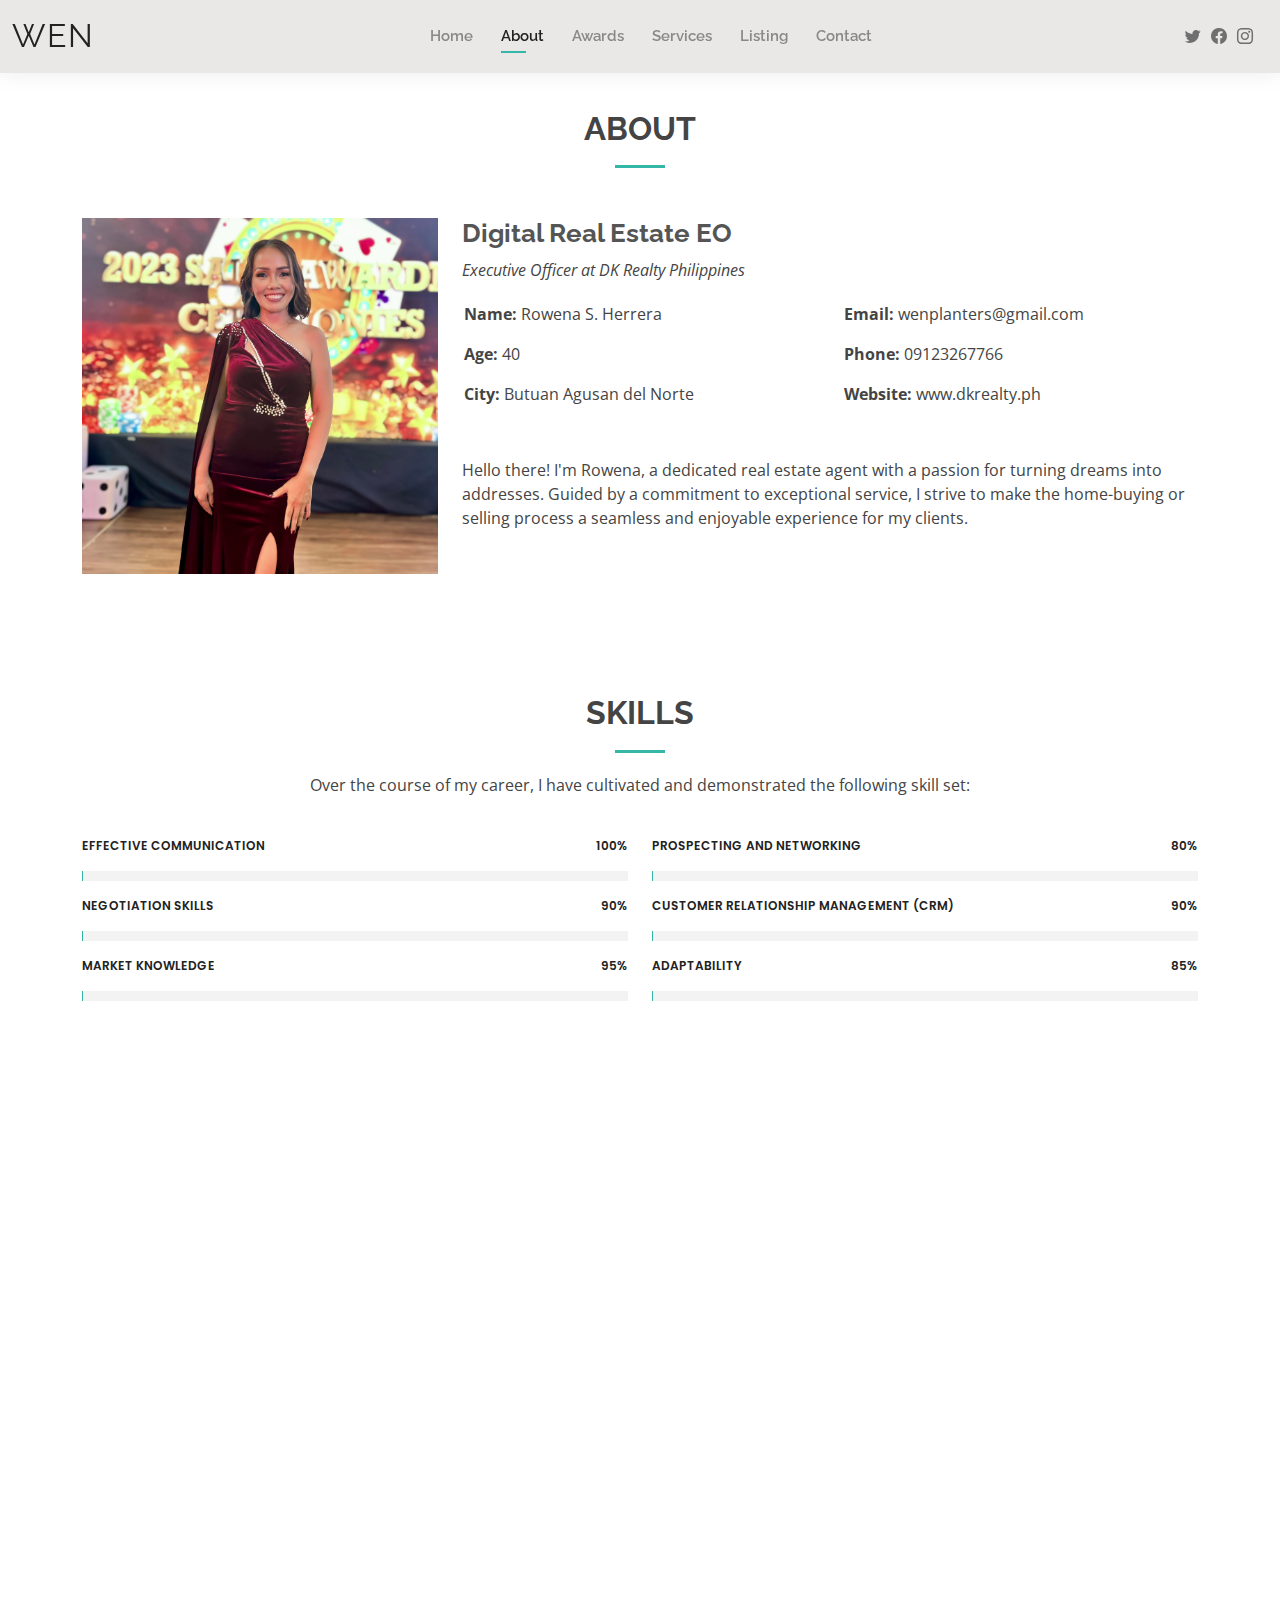
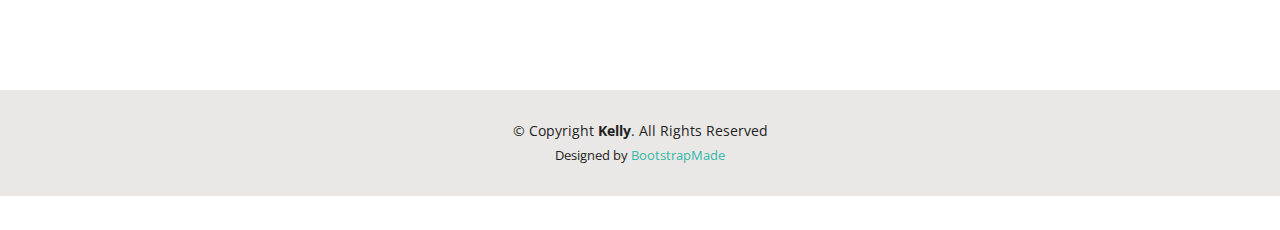
==== about.html @ b5c76824 "First Commit" ====
<!DOCTYPE html>
<html lang="en">

<head>
  <meta charset="utf-8">
  <meta content="width=device-width, initial-scale=1.0" name="viewport">

  <title>Personal Landing Page</title>
  <meta content="" name="description">
  <meta content="" name="keywords">

  <!-- Favicons -->
  <link href="assets/img/icon.png" rel="icon">
  <link href="assets/img/apple-touch-icon.png" rel="apple-touch-icon">

  <!-- Google Fonts -->
  <link href="https://fonts.googleapis.com/css?family=Open+Sans:300,300i,400,400i,600,600i,700,700i|Raleway:300,300i,400,400i,500,500i,600,600i,700,700i|Poppins:300,300i,400,400i,500,500i,600,600i,700,700i" rel="stylesheet">

  <!-- Vendor CSS Files -->
  <link href="assets/vendor/aos/aos.css" rel="stylesheet">
  <link href="assets/vendor/bootstrap/css/bootstrap.min.css" rel="stylesheet">
  <link href="assets/vendor/bootstrap-icons/bootstrap-icons.css" rel="stylesheet">
  <link href="assets/vendor/boxicons/css/boxicons.min.css" rel="stylesheet">
  <link href="assets/vendor/glightbox/css/glightbox.min.css" rel="stylesheet">
  <link href="assets/vendor/swiper/swiper-bundle.min.css" rel="stylesheet">

  <!-- Template Main CSS File -->
  <link href="assets/css/style.css" rel="stylesheet">

  <!-- =======================================================
  * Template Name: Kelly
  * Updated: Jan 09 2024 with Bootstrap v5.3.2
  * Template URL: https://bootstrapmade.com/kelly-free-bootstrap-cv-resume-html-template/
  * Author: BootstrapMade.com
  * License: https://bootstrapmade.com/license/
  ======================================================== -->
</head>

<body>

  <!-- ======= Header ======= -->
  <header id="header" class="fixed-top">
    <div class="container-fluid d-flex justify-content-between align-items-center">

      <h1 class="logo me-auto me-lg-0"><a href="index.html">Wen</a></h1>
      <!-- Uncomment below if you prefer to use an image logo -->
      <!-- <a href="index.html" class="logo"><img src="assets/img/logo.png" alt="" class="img-fluid"></a>-->

      <nav id="navbar" class="navbar order-last order-lg-0">
        <ul>
          <li><a  href="index.html">Home</a></li>
          <li><a class="active" href="about.html">About</a></li>
          <li><a href="resume.html">Awards</a></li>
          <li><a href="services.html">Services</a></li>
          <li><a  href="portfolio.html">Listing</a></li>
          <li><a href="contact.html">Contact</a></li>
        </ul>
        <i class="bi bi-list mobile-nav-toggle"></i>
      </nav><!-- .navbar -->

      <div class="header-social-links">
        <a href="#" class="twitter"><i class="bi bi-twitter"></i></a>
        <a href="https://www.facebook.com/rowena.herrera.5" class="facebook"><i class="bi bi-facebook"></i></a>
        <a href="#" class="instagram"><i class="bi bi-instagram"></i></a>
      </div>

    </div>

  </header><!-- End Header -->

  <main id="main">

    <!-- ======= About Section ======= -->
    <section id="about" class="about">
      <div class="container" data-aos="fade-up">

        <div class="section-title">
          <h2>About</h2>
          
        </div>

        <div class="row">
          <div class="col-lg-4">
            <img src="assets/img/rowena.jpeg" class="img-fluid" alt="">
          </div>
          <div class="col-lg-8 pt-4 pt-lg-0 content">
            <h3> Digital Real Estate EO</h3>
            <p class="fst-italic">
              Executive Officer at DK Realty Philippines
            </p>
            <div class="row">
              <div class="col-lg-6">
                <ul>
                  <li><i class="bi bi-rounded-right"></i> <strong>Name:</strong> Rowena S. Herrera</li>
                  <li><i class="bi bi-rounded-right"></i> <strong>Age:</strong> 40</li>
                  <li><i class="bi bi-rounded-right"></i> <strong>City:</strong> Butuan Agusan del Norte
                  </li>
                  
                </ul>
              </div>
              <div class="col-lg-6">
                <ul>
                  <li><i class="bi bi-rounded-right"></i> <strong>Email:</strong> wenplanters@gmail.com</li>
                  <li><i class="bi bi-rounded-right"></i> <strong>Phone:</strong> 09123267766</li>
                  <li><i class="bi bi-rounded-right"></i> <strong>Website:</strong> www.dkrealty.ph</li>
                  
                </ul>
              </div>
            </div>
            <br>
            <p>
              Hello there! I'm Rowena, a dedicated real estate agent with a passion for turning dreams into addresses. Guided by a commitment to exceptional service, I strive to make the home-buying or selling process a seamless and enjoyable experience for my clients.
            </p>
          </div>
        </div>

      </div>
    </section><!-- End About Section -->

    <!-- ======= Skills Section ======= -->
    <section id="skills" class="skills">
      <div class="container" data-aos="fade-up">

        <div class="section-title">
          <h2>Skills</h2>
          <p>
            Over the course of my career, I have cultivated and demonstrated the following skill set:
          </p>
        </div>

        <div class="row skills-content">

          <div class="col-lg-6">

            <div class="progress">
              <span class="skill">Effective Communication <i class="val">100%</i></span>
              <div class="progress-bar-wrap">
                <div class="progress-bar" role="progressbar" aria-valuenow="100" aria-valuemin="0" aria-valuemax="100"></div>
              </div>
            </div>

            <div class="progress">
              <span class="skill">Negotiation Skills <i class="val">90%</i></span>
              <div class="progress-bar-wrap">
                <div class="progress-bar" role="progressbar" aria-valuenow="90" aria-valuemin="0" aria-valuemax="100"></div>
              </div>
            </div>

            <div class="progress">
              <span class="skill">Market Knowledge <i class="val">95%</i></span>
              <div class="progress-bar-wrap">
                <div class="progress-bar" role="progressbar" aria-valuenow="95" aria-valuemin="0" aria-valuemax="100"></div>
              </div>
            </div>

          </div>

          <div class="col-lg-6">

            <div class="progress">
              <span class="skill">Prospecting and Networking <i class="val">80%</i></span>
              <div class="progress-bar-wrap">
                <div class="progress-bar" role="progressbar" aria-valuenow="80" aria-valuemin="0" aria-valuemax="100"></div>
              </div>
            </div>

            <div class="progress">
              <span class="skill">Customer Relationship Management (CRM) <i class="val">90%</i></span>
              <div class="progress-bar-wrap">
                <div class="progress-bar" role="progressbar" aria-valuenow="90" aria-valuemin="0" aria-valuemax="100"></div>
              </div>
            </div>

            <div class="progress">
              <span class="skill">Adaptability <i class="val">85%</i></span>
              <div class="progress-bar-wrap">
                <div class="progress-bar" role="progressbar" aria-valuenow="85" aria-valuemin="0" aria-valuemax="100"></div>
              </div>
            </div>

          </div>

        </div>

      </div>
    </section><!-- End Skills Section -->

    

    <!-- ======= Testimonials Section ======= -->
    <section id="testimonials" class="testimonials">
      <div class="container" data-aos="fade-up">

        <div class="section-title">
          <h2>Testimonials</h2>
          <p>
            Discover the voices of those who are ready to share their testimonials:
          </p>
        </div>

        <div class="testimonials-slider swiper" data-aos="fade-up" data-aos-delay="100">
          <div class="swiper-wrapper">

            <div class="swiper-slide">
              <div class="testimonial-item">
                <img src="assets/img/testimonials/dimple.jpeg" class="testimonial-img" alt="">
                <h3>Rosianni Grace Daquipil Agravante-Madrona</h3>
                <h4>Ceo &amp; Founder</h4>
                <p>
                  <i class="bx bxs-quote-alt-left quote-icon-left"></i>
                  An exceptional realtor who, despite life's challenges, continues to rise above adversity. With years of experience, Rowena stands resilient and unwavering, delivering excellence in the world of real estate.
                  <i class="bx bxs-quote-alt-right quote-icon-right"></i>
                </p>
              </div>
            </div><!-- End testimonial item -->

            <div class="swiper-slide">
              <div class="testimonial-item">
                <img src="assets/img/testimonials/Relyn.jpeg" class="testimonial-img" alt="">
                <h3>Relyn Moreno</h3>
                <h4>Client</h4>
                <p>
                  <i class="bx bxs-quote-alt-left quote-icon-left"></i>
                  Finding my ideal home became a joyous journey with Rowena as my realtor. Her expert techniques and skills transformed the process into a seamless experience. I'm truly satisfied and grateful for Rowena's dedication, making the quest for my dream home a reality
                  <i class="bx bxs-quote-alt-right quote-icon-right"></i>
                </p>
              </div>
            </div><!-- End testimonial item -->

            <div class="swiper-slide">
              <div class="testimonial-item">
                <img src="assets/img/testimonials/mona2.jpeg" class="testimonial-img" alt="">
                <h3>Mona Liza Abucayon</h3>
                <h4>Real Estate Brooker & Appraiser</h4>
                <p>
                  <i class="bx bxs-quote-alt-left quote-icon-left"></i>
                  Collaborating with Rowena is a joy, not only for their exceptional real estate skills but also for their warm and approachable personality. A true professional with a delightful touch.
                  <i class="bx bxs-quote-alt-right quote-icon-right"></i>
                </p>
              </div>
            </div><!-- End testimonial item -->

            <div class="swiper-slide">
              <div class="testimonial-item">
                <img src="assets/img/testimonials/nimrod.jpeg" class="testimonial-img" alt="">
                <h3>Nimrod Smith</h3>
                <h4>Client</h4>
                <p>
                  <i class="bx bxs-quote-alt-left quote-icon-left"></i>
                  I'm truly grateful for the advice and technical expertise provided by Rowena. As a client, navigating the complexities of real estate was made smoother with their insightful guidance. It's reassuring to have a realtor who not only understands the technicalities but also offers invaluable advice. Thank you for making the process seamless and successful!
                  <i class="bx bxs-quote-alt-right quote-icon-right"></i>
                </p>
              </div>
            </div><!-- End testimonial item -->

            <div class="swiper-slide">
              <div class="testimonial-item">
                <img src="assets/img/testimonials/milagros.jpeg" class="testimonial-img" alt="">
                <h3>Milagros Sera-Adorable  </h3>
                <h4>Real Estate Agent</h4>
                <p>
                  <i class="bx bxs-quote-alt-left quote-icon-left"></i>
                  Training under Rowena has been a transformative experience. I'm grateful for the guidance and expertise she have shared. Her mentorship has equipped me with valuable skills and insights, and I'm appreciative of the opportunities for growth in the real estate field.
                  <i class="bx bxs-quote-alt-right quote-icon-right"></i>
                </p>
              </div>
            </div><!-- End testimonial item -->

          </div>
          <div class="swiper-pagination"></div>
        </div>

      </div>
    </section><!-- End Testimonials Section -->

  </main><!-- End #main -->

  <!-- ======= Footer ======= -->
  <footer id="footer">
    <div class="container">
      <div class="copyright">
        &copy; Copyright <strong><span>Kelly</span></strong>. All Rights Reserved
      </div>
      <div class="credits">
        <!-- All the links in the footer should remain intact. -->
        <!-- You can delete the links only if you purchased the pro version. -->
        <!-- Licensing information: https://bootstrapmade.com/license/ -->
        <!-- Purchase the pro version with working PHP/AJAX contact form: https://bootstrapmade.com/kelly-free-bootstrap-cv-resume-html-template/ -->
        Designed by <a href="https://bootstrapmade.com/">BootstrapMade</a>
      </div>
    </div>
  </footer><!-- End  Footer -->

  <div id="preloader"></div>
  <a href="#" class="back-to-top d-flex align-items-center justify-content-center"><i class="bi bi-arrow-up-short"></i></a>

  <!-- Vendor JS Files -->
  <script src="assets/vendor/purecounter/purecounter_vanilla.js"></script>
  <script src="assets/vendor/aos/aos.js"></script>
  <script src="assets/vendor/bootstrap/js/bootstrap.bundle.min.js"></script>
  <script src="assets/vendor/glightbox/js/glightbox.min.js"></script>
  <script src="assets/vendor/isotope-layout/isotope.pkgd.min.js"></script>
  <script src="assets/vendor/swiper/swiper-bundle.min.js"></script>
  <script src="assets/vendor/waypoints/noframework.waypoints.js"></script>
  <script src="assets/vendor/php-email-form/validate.js"></script>

  <!-- Template Main JS File -->
  <script src="assets/js/main.js"></script>

</body>

</html>
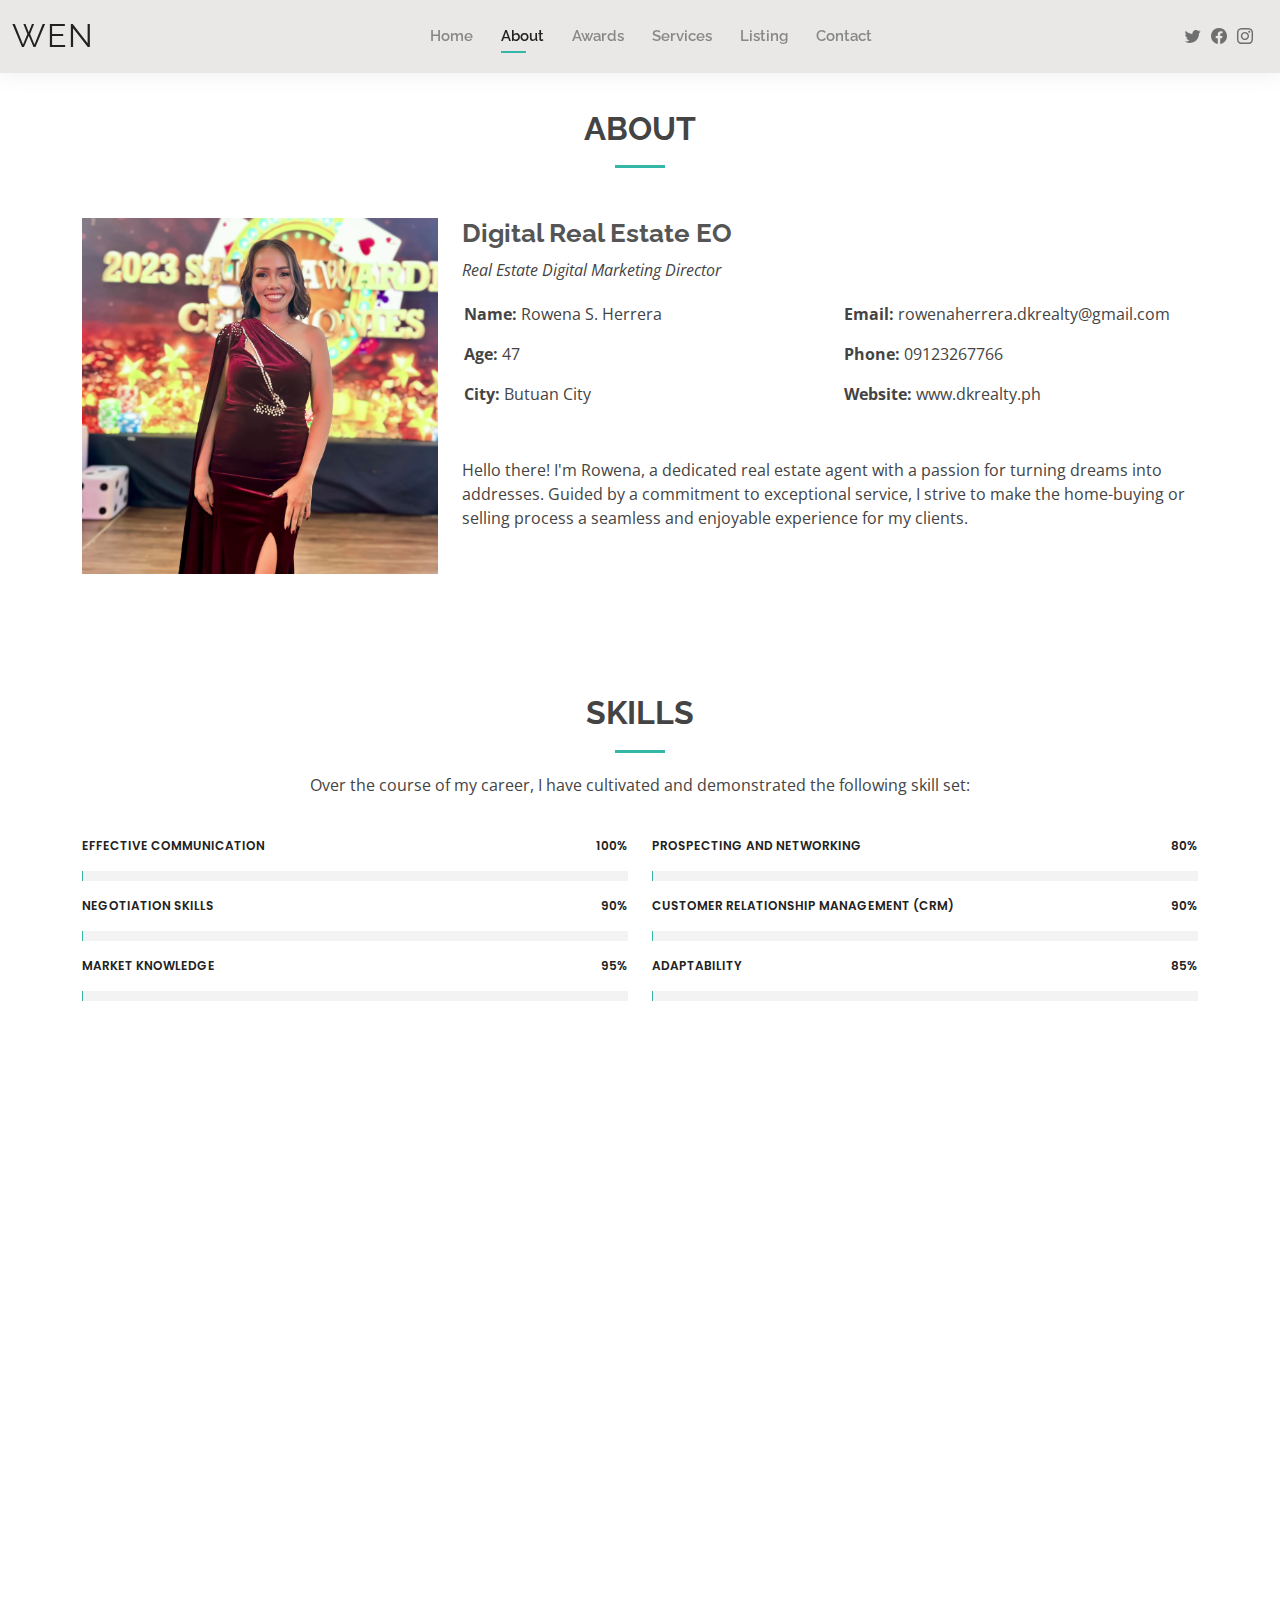
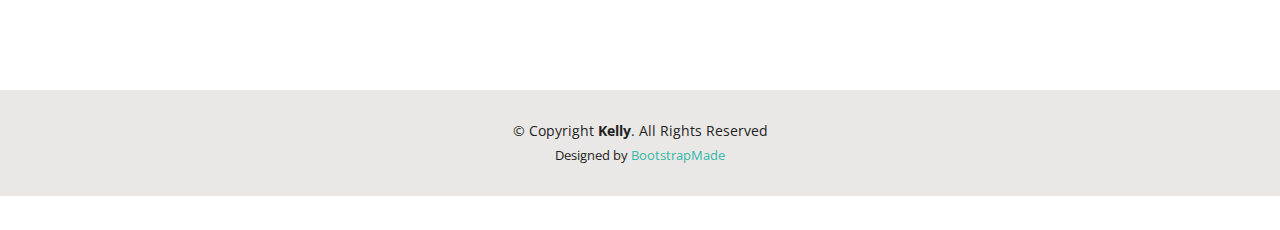
==== commit 84b1d513: "Change some values in the about page" ====
--- a/about.html
+++ b/about.html
@@ -86,21 +86,21 @@
           <div class="col-lg-8 pt-4 pt-lg-0 content">
             <h3> Digital Real Estate EO</h3>
             <p class="fst-italic">
-              Executive Officer at DK Realty Philippines
+              Real Estate Digital Marketing Director
             </p>
             <div class="row">
               <div class="col-lg-6">
                 <ul>
                   <li><i class="bi bi-rounded-right"></i> <strong>Name:</strong> Rowena S. Herrera</li>
-                  <li><i class="bi bi-rounded-right"></i> <strong>Age:</strong> 40</li>
-                  <li><i class="bi bi-rounded-right"></i> <strong>City:</strong> Butuan Agusan del Norte
+                  <li><i class="bi bi-rounded-right"></i> <strong>Age:</strong> 47</li>
+                  <li><i class="bi bi-rounded-right"></i> <strong>City:</strong> Butuan City
                   </li>
                   
                 </ul>
               </div>
               <div class="col-lg-6">
                 <ul>
-                  <li><i class="bi bi-rounded-right"></i> <strong>Email:</strong> wenplanters@gmail.com</li>
+                  <li><i class="bi bi-rounded-right"></i> <strong>Email:</strong> rowenaherrera.dkrealty@gmail.com</li>
                   <li><i class="bi bi-rounded-right"></i> <strong>Phone:</strong> 09123267766</li>
                   <li><i class="bi bi-rounded-right"></i> <strong>Website:</strong> www.dkrealty.ph</li>
                   
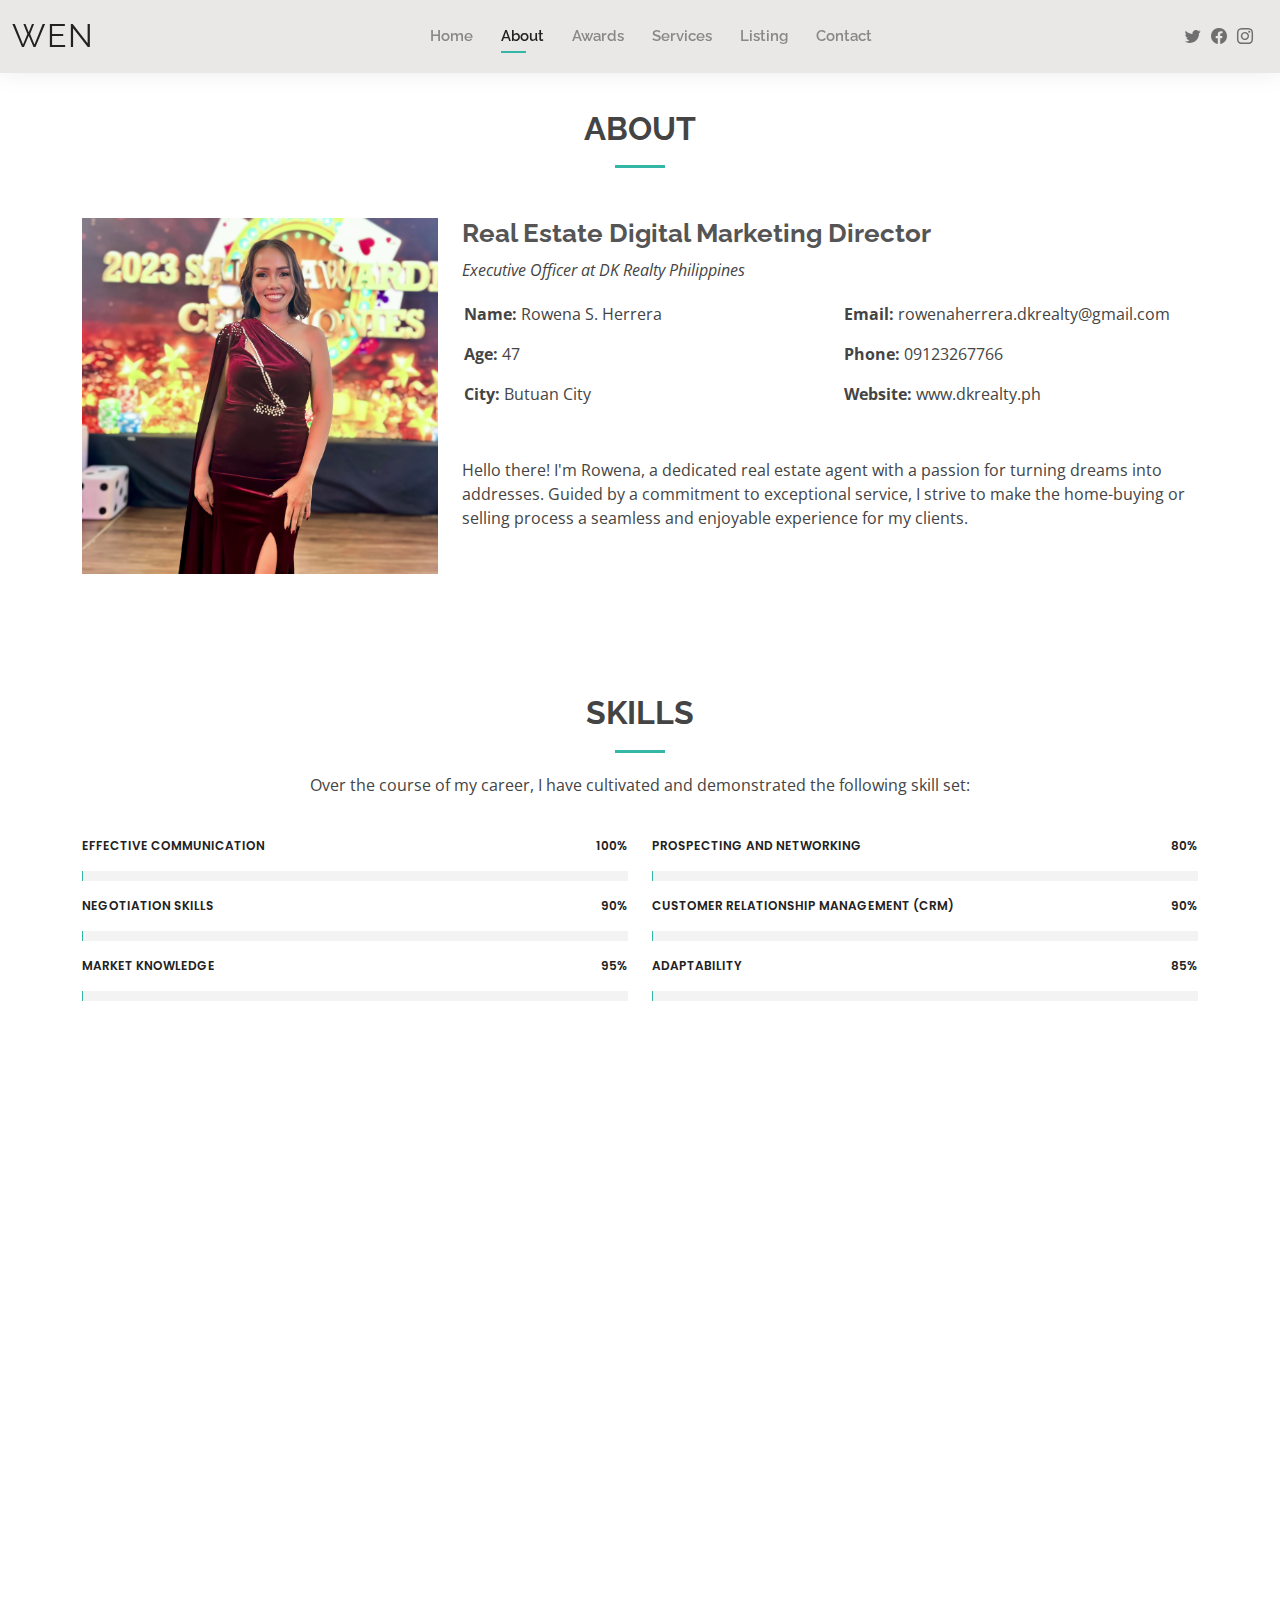
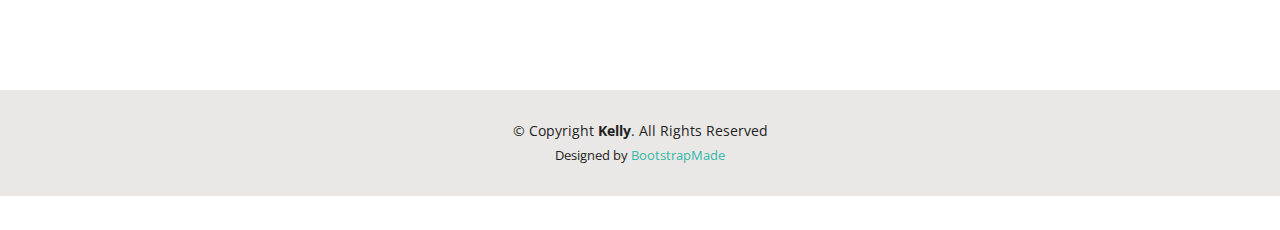
==== commit 80d811d3: "Change some values in the about page part 2" ====
--- a/about.html
+++ b/about.html
@@ -84,9 +84,9 @@
             <img src="assets/img/rowena.jpeg" class="img-fluid" alt="">
           </div>
           <div class="col-lg-8 pt-4 pt-lg-0 content">
-            <h3> Digital Real Estate EO</h3>
+            <h3> Real Estate Digital Marketing Director</h3>
             <p class="fst-italic">
-              Real Estate Digital Marketing Director
+              Executive Officer at DK Realty Philippines
             </p>
             <div class="row">
               <div class="col-lg-6">
